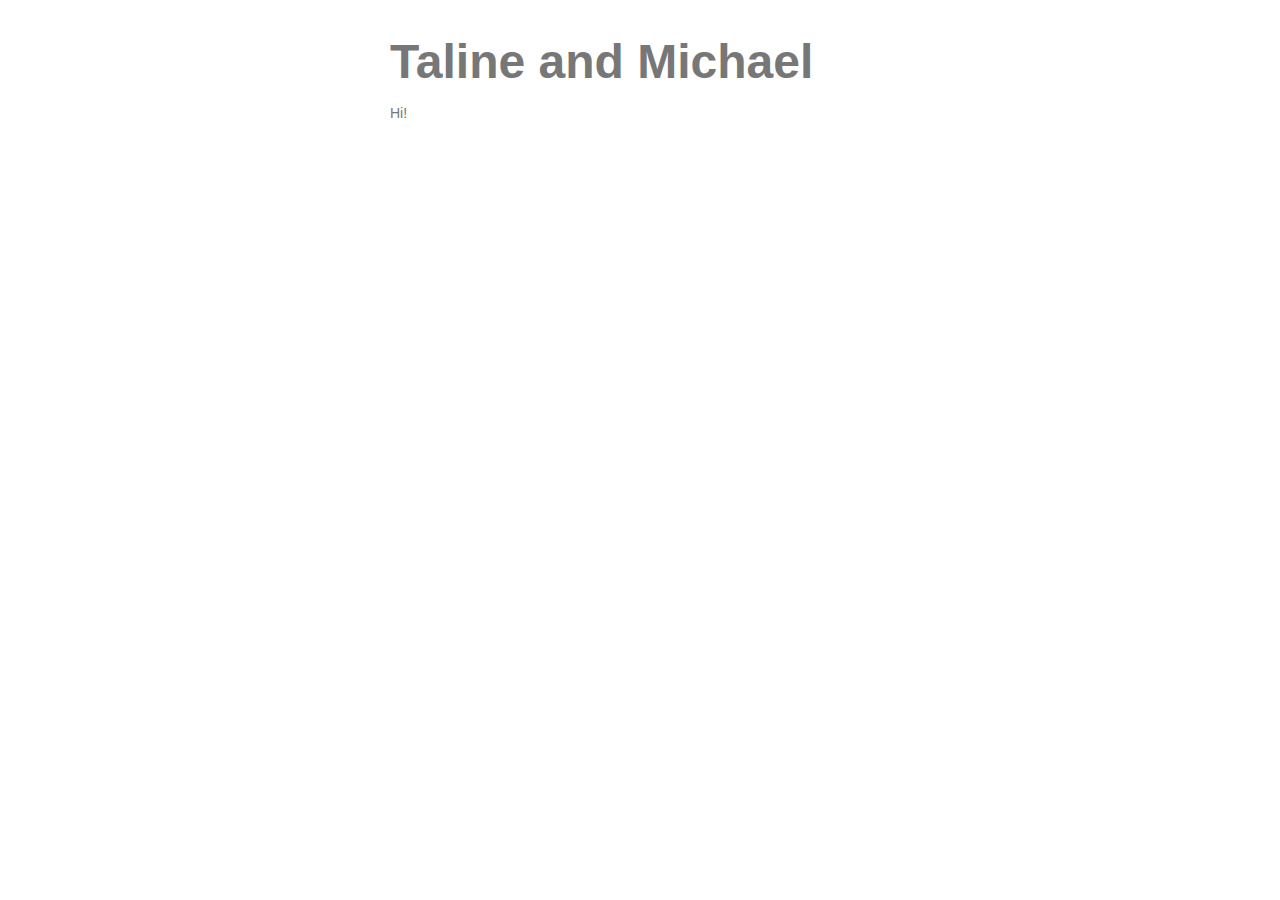
==== index.html @ 73e41f4b "Initial commit" ====
<!DOCTYPE html>
<html lang="en">
<head>
	<meta charset="utf-8" />
	<meta name="viewport" content="width=device-width">
	<title>Taline and Michael</title>
	<link rel="stylesheet" type="text/css" href="main.css" />
</head>
<body>
<div>
	<h1>
		Taline and Michael
	</h1>
	<p>
		Hi!
	</p>
</div>
</body>
</html>
---- main.css ----
/******************/
/* Complete Reset */
/******************/


a, a:hover, a:visited, abbr, acronym, address, applet, blockquote, big, body, caption, cite, code, dd, del, dfn, div, dl, dt, em, fieldset, font, form, html, h1, h2, h3, h4, h5, h6, hr, iframe, img, input, ins, kbd, label, legend, li, object, ol, p, pre, span, q, s, samp, small, strike, strong, sub, sup, table, tbody, td, tfoot, th, thead, tr, tt, ul, var
{
	margin: 0;
	padding: 0;
	border: 0;
	outline: 0;
	font-weight: inherit;
	font-style: inherit;
	font-size: inherit;
	font-family: inherit;
	line-height: inherit;
	vertical-align: baseline;
	text-align: left;
	color: inherit;
}


:focus{ outline: 0; }
ol, ul{ list-style-type: none; list-style: none; }
table{ border-collapse: separate; border-spacing: 0; }
blockquote:before, blockquote:after, q:before, q:after{ content: ""; }
blockquote, q{ quotes: "" ""; }
strong{ font-weight: bold; }
em{ font-style: italic; }

section, header, footer, aside{ display: block; }



/***************/
/* Basic Setup */
/***************/

body {
	font-family: -apple-system, BlinkMacSystemFont, avenir next, avenir, segoe ui, helvetica neue, helvetica, Ubuntu, roboto, noto, arial, sans-serif;
	font-size: 14px;
	color: #777;
	margin: 24px;
}

div {
	max-width: 500px;
	margin: 34px auto;
}

a, a:visited {
	color:  #ff7990;
	text-decoration: none;
}

a:hover {
	background-color: #eee;
}

h1 {
	font-size: 48px;
	font-weight: bold;
}

h2 {
	margin-top: 6px;
	color: #aaa;
}

h3 {
	margin: 10px 0;
}

.link-icon {
	width: 14px;
}

p {
	margin-top: 14px;
	line-height: 1.5em;
	text-align: justify;
}
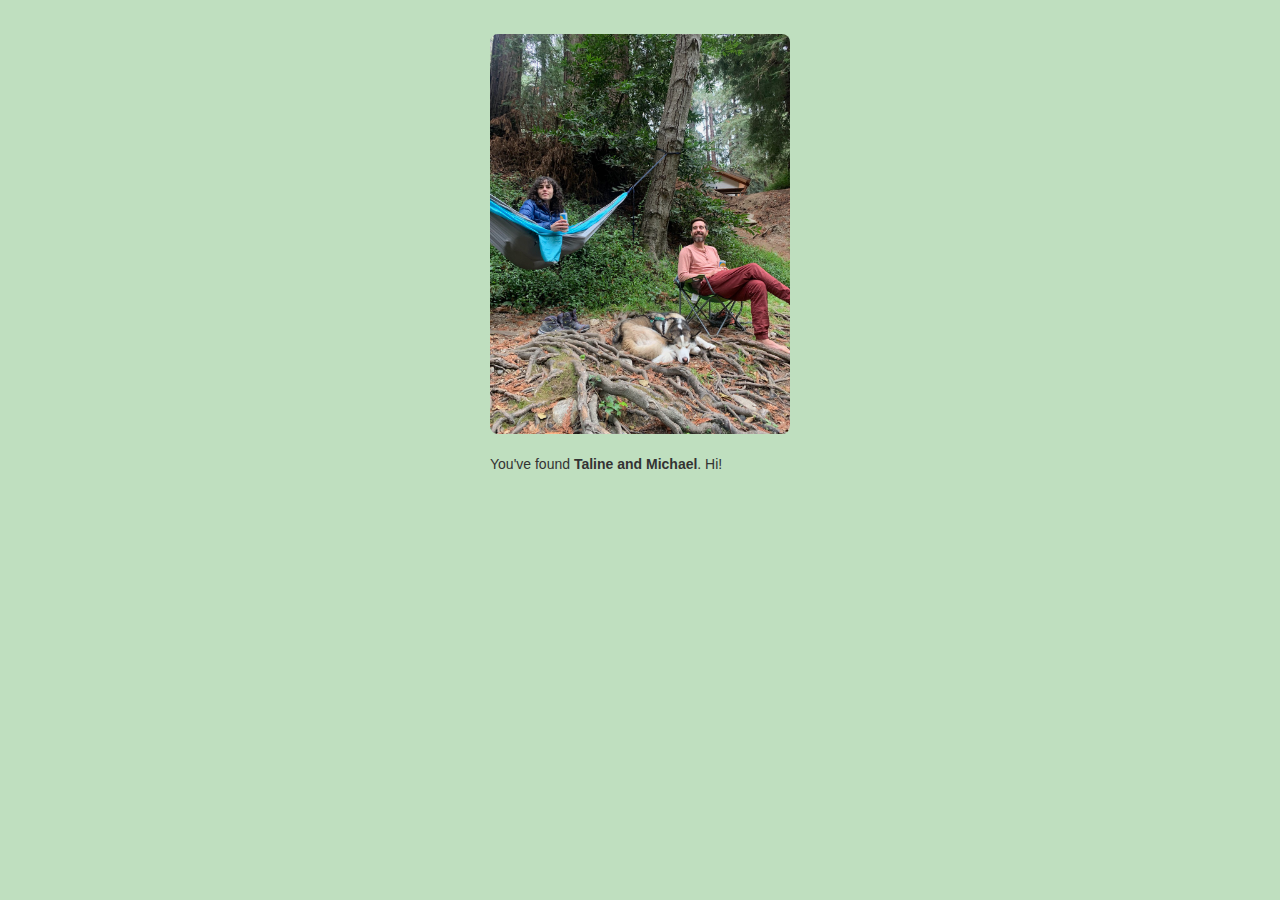
==== commit 1971f7cd: "Better placeholder" ====
--- a/index.html
+++ b/index.html
@@ -8,12 +8,13 @@
 </head>
 <body>
 <div>
-	<h1>
-		Taline and Michael
-	</h1>
 	<p>
-		Hi!
+		<img alt="" src="hammock.jpg" style="width: 300px; border-radius: 8px;" />
 	</p>
+	<p>
+		You've found <strong>Taline and Michael</strong>. Hi!
+	</p>
+	<br style="clear: both;" />
 </div>
 </body>
 </html>--- a/main.css
+++ b/main.css
@@ -40,12 +40,13 @@
 body {
 	font-family: -apple-system, BlinkMacSystemFont, avenir next, avenir, segoe ui, helvetica neue, helvetica, Ubuntu, roboto, noto, arial, sans-serif;
 	font-size: 14px;
-	color: #777;
+	color: #333;
+	background: #00800040;
 	margin: 24px;
 }
 
 div {
-	max-width: 500px;
+	max-width: 300px;
 	margin: 34px auto;
 }
 
@@ -77,6 +78,7 @@
 }
 
 p {
+	width: 300px;
 	margin-top: 14px;
 	line-height: 1.5em;
 	text-align: justify;
